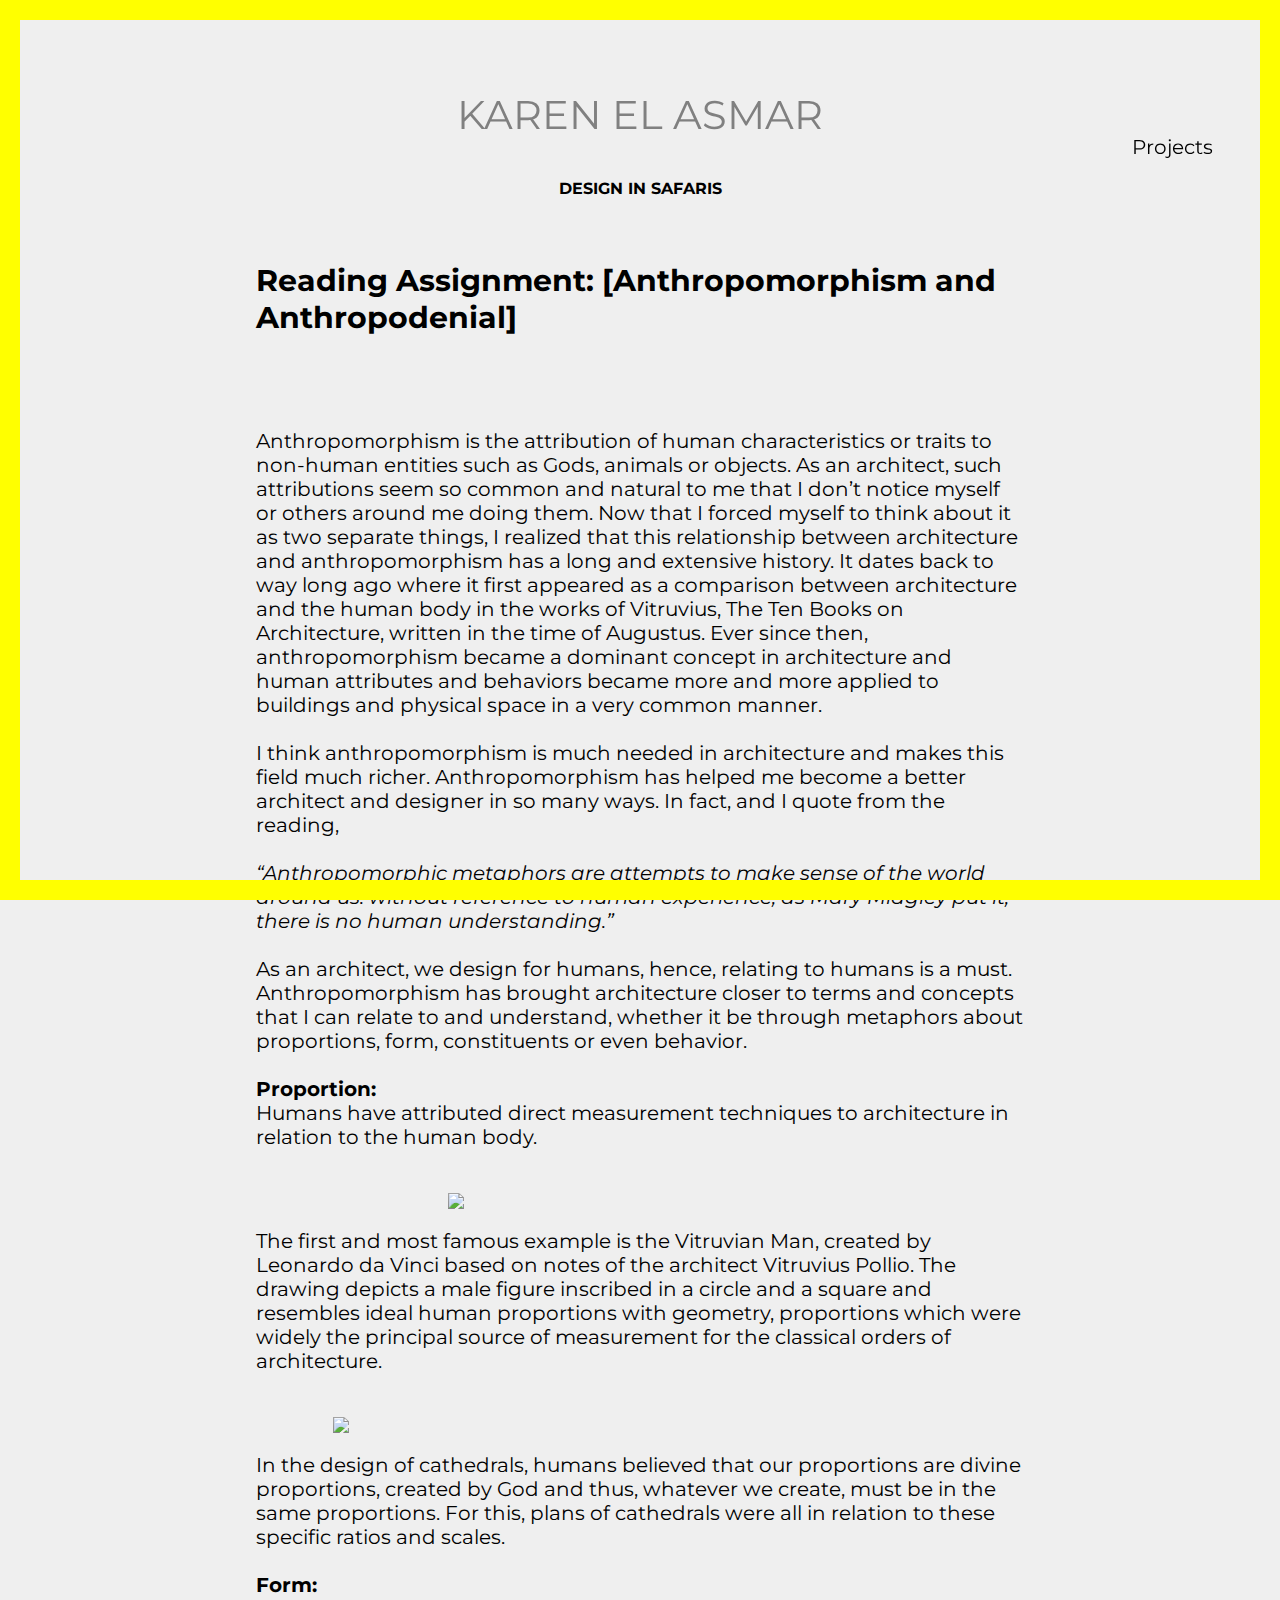
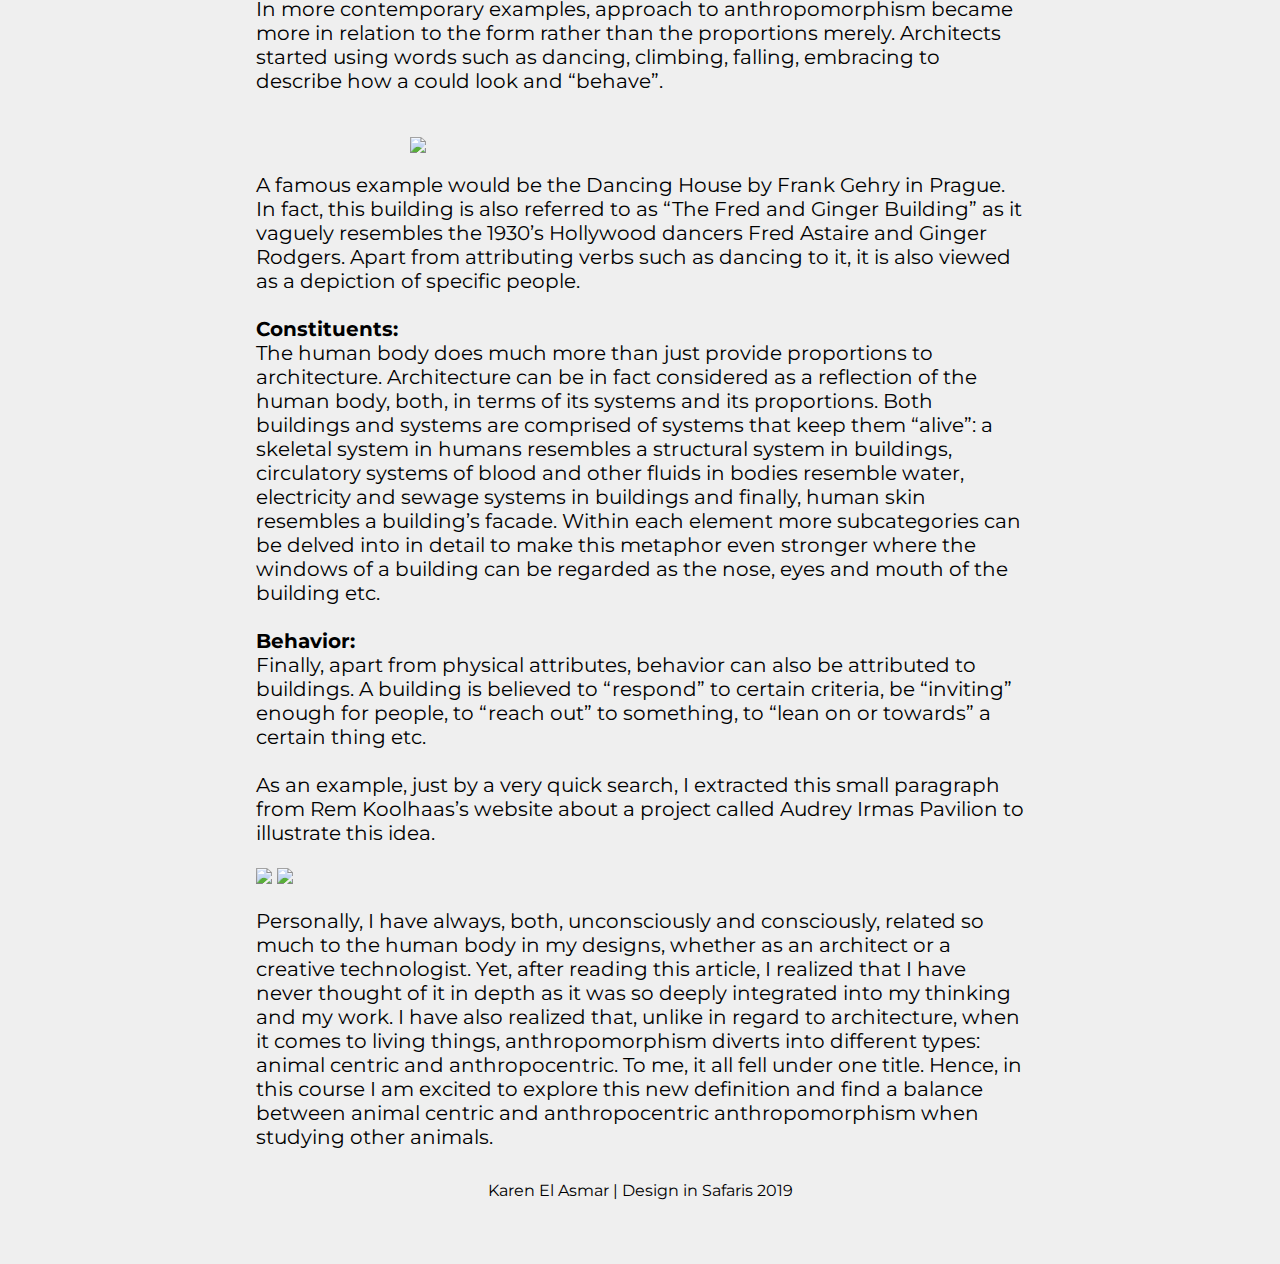
==== pages/week1.html @ d16fe317 "Add files via upload" ====
<!DOCTYPE html>
<html>
<head>
  <meta charset="utf-8">
  <meta name="viewport" content="width=device-width, initial-scale=1">
  <link rel="stylesheet" type="text/css" href="../css/style.css">
  <meta name="author" content="Design In Safaris 2019">

  <style>
  @import url('https://fonts.googleapis.com/css?family=Open+Sans+Condensed:300');
  @import url('https://fonts.googleapis.com/css?family=Montserrat');
  @import url('https://fonts.googleapis.com/css?family=Roboto');
  </style>
</head>
<body>
<div class="container">
  <div class="border"></div>
  <div class="inside2" style="background-color:#efefef">
  
    <div class="title">
      <p><b>KAREN EL ASMAR</b></p>
    </div>
<div>
<p><b>DESIGN IN SAFARIS</b></p>
</div> 
    <div class="nav">
      <ul class="navigationbar">
  <!--       <li>
          <a class="nb" href="about.html">About</a>
        </li> -->
        <li>
          <a class="nb" href="../index.html">Projects</a>
        </li>
      </ul>
    </div>
<div class="assignment1">
  <h2> Reading Assignment: [Anthropomorphism and Anthropodenial]</h2><br><br>
  <p> Anthropomorphism is the attribution of human characteristics or traits to non-human entities such as Gods, animals or objects. As an architect, such attributions seem so common and natural to me that I don’t notice myself or others around me doing them. Now that I forced myself to think about it as two separate things, I realized that this relationship between architecture and anthropomorphism has a long and extensive history. It dates back to way long ago where it first appeared as a comparison between architecture and the human body in the works of Vitruvius, The Ten Books on Architecture, written in the time of Augustus. Ever since then, anthropomorphism became a dominant concept in architecture and human attributes and behaviors became more and more applied to buildings and physical space in a very common manner.<br><br>

I think anthropomorphism is much needed in architecture and makes this field much richer. Anthropomorphism has helped me become a better architect and designer in so many ways. In fact, and I quote from the reading, <br><br><i>“Anthropomorphic metaphors are attempts to make sense of the world around us: without reference to human experience, as Mary Midgley put it, there is no human understanding.”</i> <br><br>

As an architect, we design for humans, hence, relating to humans is a must. Anthropomorphism has brought architecture closer to terms and concepts that I can relate to and understand, whether it be through metaphors about proportions, form, constituents or even behavior. <br><br>
<b>Proportion:</b> <br>
Humans have attributed direct measurement techniques to architecture in relation to the human body. <br><br></p>

<img src="../images/vitruv.jpg" style="width:50%; display: block; margin: auto;">
<p>
The first and most famous example is the Vitruvian Man, created by Leonardo da Vinci based on notes of the architect Vitruvius Pollio. The drawing depicts a male figure inscribed in a circle and a square and resembles ideal human proportions with geometry, proportions which were widely the principal source of measurement for the classical orders of architecture. <br><br></p>

<img src="../images/classic.jpg" style="width:80%; display: block; margin: auto;">
<p>
In the design of cathedrals, 
humans believed that our proportions are divine proportions, created by God and thus, whatever we create, must be in the same proportions. For this, plans of cathedrals were all in relation to these specific ratios and scales. <br><br>

<b>Form:</b><br>
In more contemporary examples, approach to anthropomorphism became more in relation to the form rather than the proportions merely. Architects started using words such as dancing, climbing, falling, embracing to describe how a could look and “behave”. <br><br></p>

<img src="../images/dancing.jpg" style="width:60%; display: block; margin: auto;">
<p>
A famous example would be the Dancing House by Frank Gehry in Prague. In fact, this building is also referred to as “The Fred and Ginger Building” as it vaguely resembles the 1930’s Hollywood dancers Fred Astaire and Ginger Rodgers. Apart from attributing verbs such as dancing to it, it is also viewed as a depiction of specific people. <br><br>

<b>Constituents:</b><br>

The human body does much more than just provide proportions to architecture. Architecture can be in fact considered as a reflection of the human body, both, in terms of its systems and its proportions. Both buildings and systems are comprised of systems that keep them “alive”: a skeletal system in humans resembles a structural system in buildings, circulatory systems of blood and other fluids in bodies resemble water, electricity and sewage systems in buildings and finally, human skin resembles a building’s facade. Within each element more subcategories can be delved into in detail to make this metaphor even stronger where the windows of a building can be regarded as the nose, eyes and mouth of the building etc. <br><br>



<b>Behavior:</b><br>
Finally, apart from physical attributes, behavior can also be attributed to buildings. A building is believed to “respond” to certain criteria, be “inviting” enough for people, to “reach out” to something, to “lean on or towards” a certain thing etc.<br><br>

As an example, just by a very quick search, I extracted this small paragraph from Rem Koolhaas’s website about a project called Audrey Irmas Pavilion to illustrate this idea. <br></p>

<img src="../images/audrey.jpg" style="width:50%; display: inline; margin: auto;">
<img src="../images/rem.jpg" style="width:40%; display: inline; margin: auto;">
<p>

Personally, I have always, both, unconsciously and consciously, related so much to the human body in my designs, whether as an architect or a creative technologist. Yet, after reading this article, I realized that I have never thought of it in depth as it was so deeply integrated into my thinking and my work. I have also realized that, unlike in regard to architecture, when it comes to living things, anthropomorphism diverts into different types: animal centric and anthropocentric. To me, it all fell under one title. Hence, in this course I am excited to explore this new definition and find a balance between animal centric and anthropocentric anthropomorphism when studying other animals. 
</p>

</div>

   <div class="footer">
      <p>Karen El Asmar | Design in Safaris 2019</p>
    </div>
</div>
  </div>
</div>

</body>
</html>
---- css/style.css ----
* {
  box-sizing: border-box;
}


body {
  width: 100%;
  height: 100vh;
  margin: 0;
  padding: 0;
  /*font-family: 'Open Sans Condensed', sans-serif;*/
  font-family: 'Montserrat', sans-serif;
}

.border {
  position: fixed;
  top: 0;
  left: 0;
  border: 20px solid yellow;
  width: 100%;
  height: 100%;
  margin: 0;
  padding: 0;
  box-sizing: border-box;
}


/* Create two equal columns that floats next to each other */
.inside {
  float: left;
  width: 100%;
  padding-top: 50px;
  text-align:center;
/*  margin-right: 1%;*/
  height: 100vh;
  /*background: linear-gradient(5deg, #ffec60, #fffef7);*/

}

.inside2 {
  float: left;
  width: 100%;
  padding-top: 50px;
  text-align:center;
/*  margin-right: 1%;*/
  height: 100%;
  /*background: linear-gradient(5deg, #ffec60, #fffef7);*/

}

/*.column2 {
  float: left;
  width: 79%;
  padding: 10px;
  height: 100%;
}*/
/* Clear floats after the columns */
.container:after {
  content: "";
  display: table;
  clear: both;
}



.title {
  margin-top:2.5%;
  margin-left: 15%;
  margin-right:15%;
  margin-bottom: 0%;
  position: relative;
  font-weight: 200;
  font-style: normal;
  font-size: 30pt;
  color: gray;
}


ul {
  list-style-type: none;
  margin: 0;
  left: 80%;
  top: 15%;
  font-size: 20px;
  padding-right: 30%;
  width: 50%;
  height: 100%; /* Full height */
  position: absolute; /* Make it stick, even on scroll */
  overflow: auto; /* Enable scrolling if the sidenav has too much content */
}
li {
  display: inline;
}

a.nb:link {
  text-decoration: none;
  color: black;
}

a.nb:visited {
  text-decoration: none;
  color: black;
}

a.nb:hover {
  text-decoration: none;
  color: red;
}

a.nb:active {
  text-decoration: none;
  color: red;
}


@media screen and (max-width: 600px) {
  .inside {
    width: 100%;
  }
}
@media screen and (max-width: 600px) {
  .title {
    font-size: 20pt;
  }
}

@media screen and (max-width: 600px) {
  .navigationbar {
    font-size: 15pt;
  }
}



/* Center website */
.main {
  max-width: 1000px;
  margin: auto;
}

.row {
  /*margin: 8px -16px;*/
  margin-top:2.5%;
  margin-left: 20%;
  margin-right:20%;
  margin-bottom: 0%;
  position: relative;
}

/* Add padding BETWEEN each column */
.row,
.row > .column {
  padding: 8px;
}

/* Create four equal columns that floats next to each other */
.column {
  float: left;
  width: 33.33%;
}

/* Clear floats after rows */ 
.row:after {
  content: "";
  display: table;
  clear: both;
}

/* Content */
.content {
  /*background-color: white;*/
  padding: 10px;
}

/* Responsive layout - makes a two column-layout instead of four columns */
@media screen and (max-width: 900px) {
  .column {
    width: 50%;
  }
}

/* Responsive layout - makes the two columns stack on top of each other instead of next to each other */
@media screen and (max-width: 600px) {
  .column {
    width: 100%;
  }
}

@media screen and (max-width: 900px) {
  .title {
    width: 50%;
  }
}

/* Responsive layout - makes the two columns stack on top of each other instead of next to each other */
@media screen and (max-width: 600px) {
  .title {
    width: 100%;
  }
}

.footer{
  margin-top: 2.5%;
  margin-bottom: 5%;
  font-weight: 400;
  font-style: normal;
  font-size: 12pt;
}

.assignment1{
  margin-left: 20%;
  margin-right: 20%;
  margin-top: 5%;
  height:100%;
  text-align: left;
  font-size: 15pt;
}

.assignment2{
  margin-left: 20%;
  margin-right: 20%;
  margin-top: 5%;
  height:100%;
  text-align: left;
  font-size: 15pt;
}

.assignment3{
  margin-left: 20%;
  margin-right: 20%;
  margin-top: 5%;
  height:100%;
  text-align: left;
  font-size: 15pt;
}
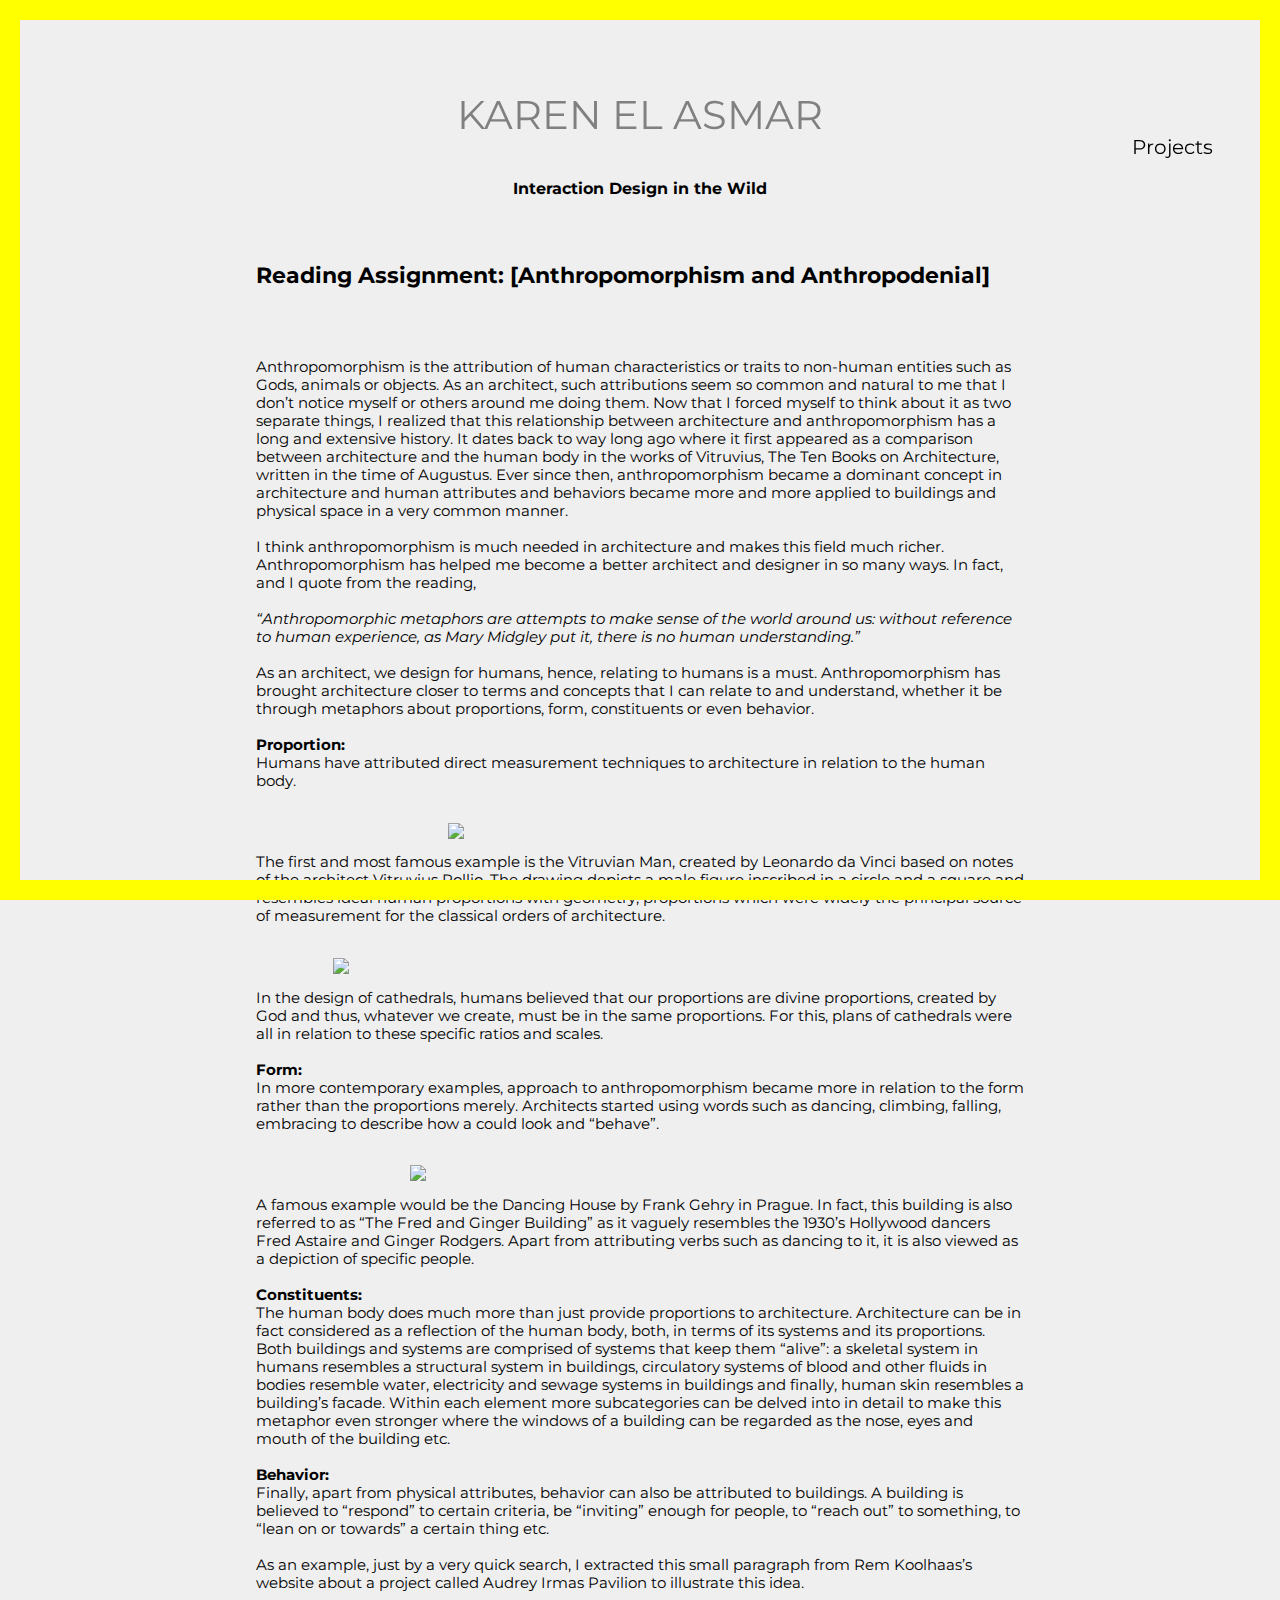
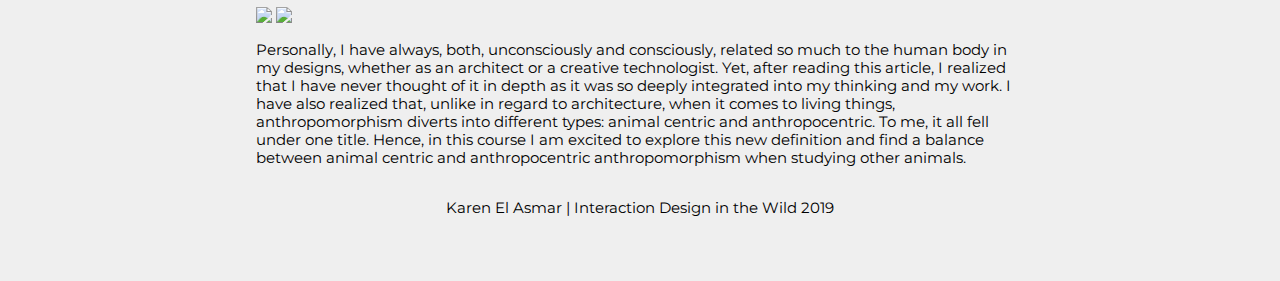
==== commit 2d0edb61: "Update week1.html" ====
--- a/pages/week1.html
+++ b/pages/week1.html
@@ -4,7 +4,7 @@
   <meta charset="utf-8">
   <meta name="viewport" content="width=device-width, initial-scale=1">
   <link rel="stylesheet" type="text/css" href="../css/style.css">
-  <meta name="author" content="Design In Safaris 2019">
+  <meta name="author" content="Interaction Design in the Wild 2019">
 
   <style>
   @import url('https://fonts.googleapis.com/css?family=Open+Sans+Condensed:300');
@@ -21,7 +21,7 @@
       <p><b>KAREN EL ASMAR</b></p>
     </div>
 <div>
-<p><b>DESIGN IN SAFARIS</b></p>
+<p><b>Interaction Design in the Wild</b></p>
 </div> 
     <div class="nav">
       <ul class="navigationbar">
@@ -80,7 +80,7 @@
 </div>
 
    <div class="footer">
-      <p>Karen El Asmar | Design in Safaris 2019</p>
+      <p>Karen El Asmar | Interaction Design in the Wild 2019</p>
     </div>
 </div>
   </div>
--- a/css/style.css
+++ b/css/style.css
@@ -204,7 +204,7 @@
   margin-bottom: 5%;
   font-weight: 400;
   font-style: normal;
-  font-size: 12pt;
+  font-size: 11pt;
 }
 
 .assignment1{
@@ -213,7 +213,7 @@
   margin-top: 5%;
   height:100%;
   text-align: left;
-  font-size: 15pt;
+  font-size: 11pt;
 }
 
 .assignment2{
@@ -222,7 +222,7 @@
   margin-top: 5%;
   height:100%;
   text-align: left;
-  font-size: 15pt;
+  font-size: 11pt;
 }
 
 .assignment3{
@@ -231,6 +231,6 @@
   margin-top: 5%;
   height:100%;
   text-align: left;
-  font-size: 15pt;
-}
-
+  font-size: 11pt;
+}
+
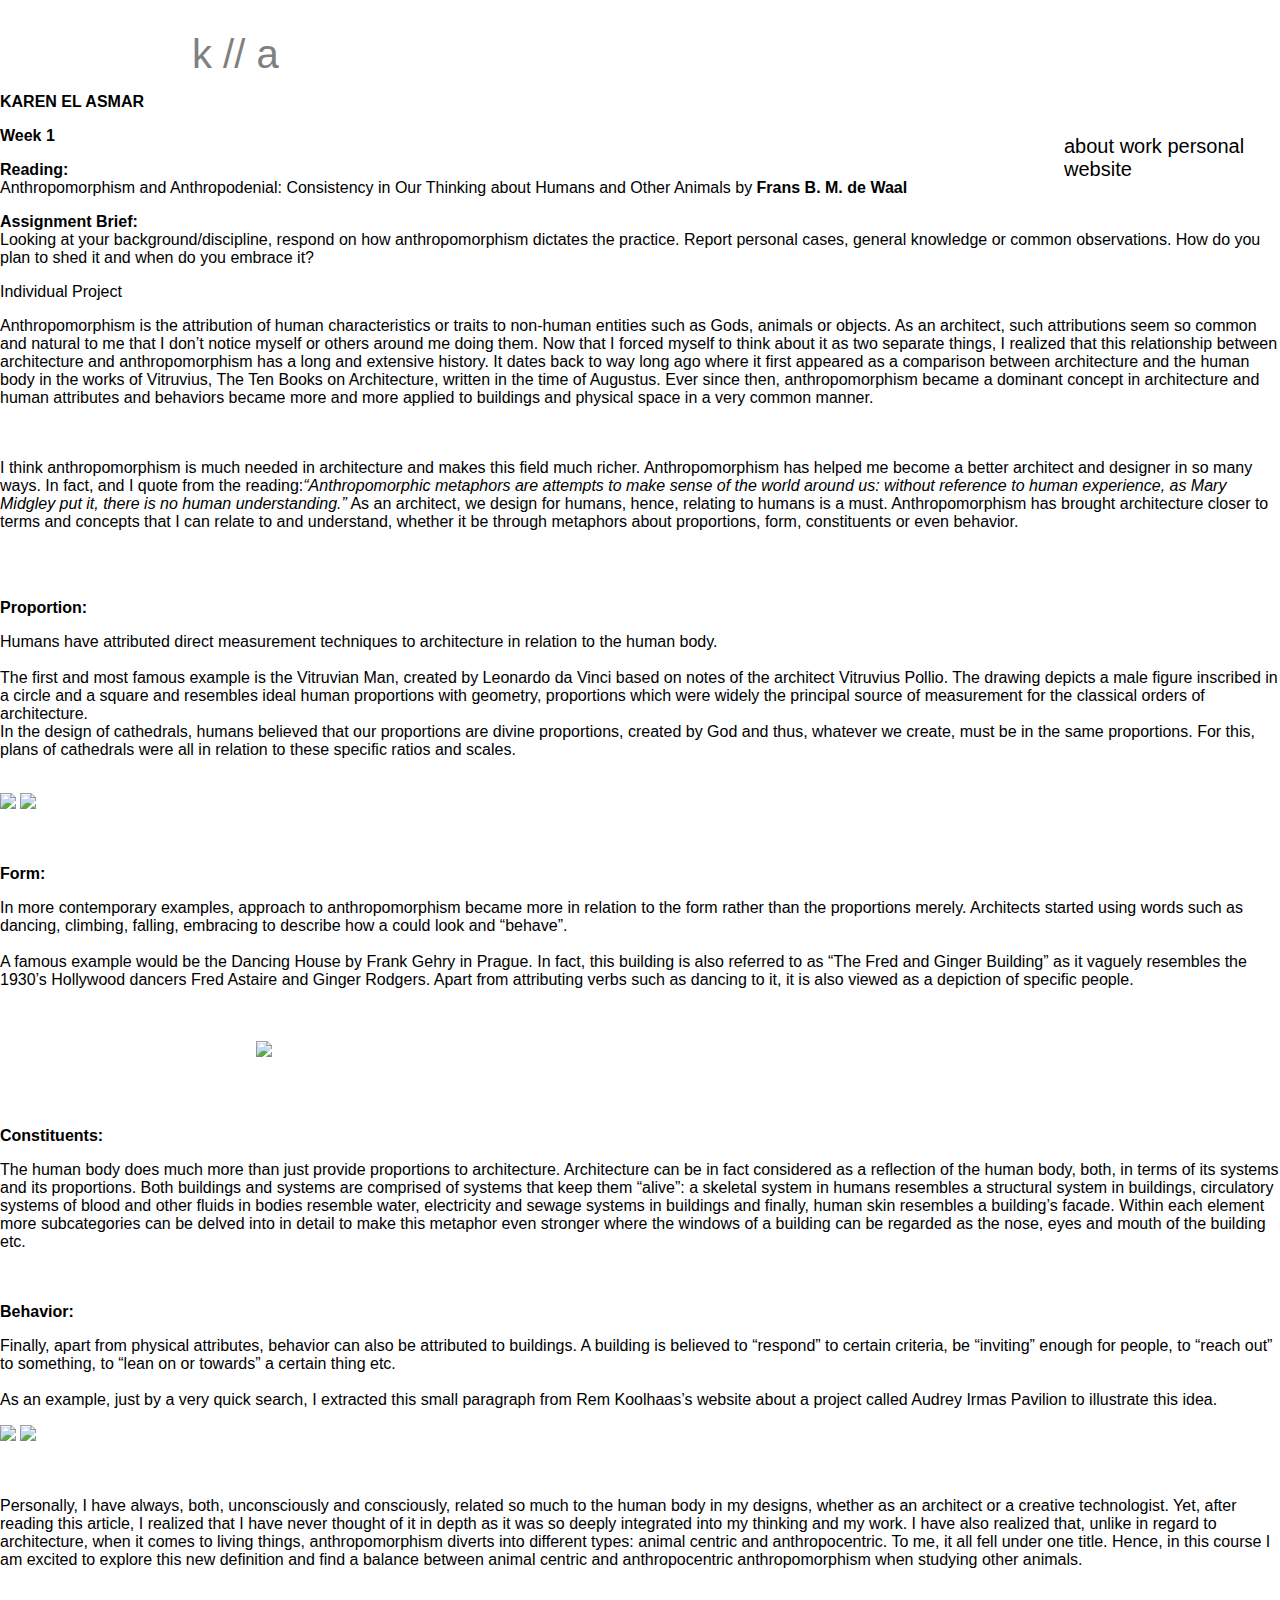
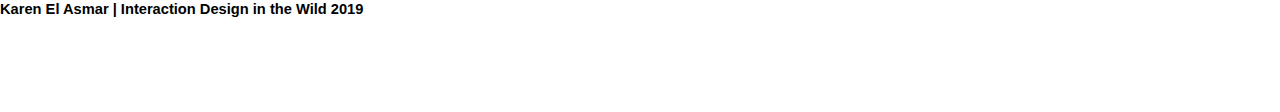
==== commit d412d7dd: "Add files via upload" ====
--- a/pages/week1.html
+++ b/pages/week1.html
@@ -3,88 +3,99 @@
 <head>
   <meta charset="utf-8">
   <meta name="viewport" content="width=device-width, initial-scale=1">
+  <meta name="author" content="Interaction Design in the Wild">
   <link rel="stylesheet" type="text/css" href="../css/style.css">
-  <meta name="author" content="Interaction Design in the Wild 2019">
+  <title>Reading Response | Interaction Design in the Wild</title>
 
   <style>
-  @import url('https://fonts.googleapis.com/css?family=Open+Sans+Condensed:300');
-  @import url('https://fonts.googleapis.com/css?family=Montserrat');
   @import url('https://fonts.googleapis.com/css?family=Roboto');
   </style>
+
 </head>
+
 <body>
+
 <div class="container">
-  <div class="border"></div>
-  <div class="inside2" style="background-color:#efefef">
-  
-    <div class="title">
-      <p><b>KAREN EL ASMAR</b></p>
-    </div>
+
+ <p class ="title"><b>k // a</b></p>
+  <p><b>KAREN EL ASMAR</b></p>
+
 <div>
-<p><b>Interaction Design in the Wild</b></p>
-</div> 
-    <div class="nav">
-      <ul class="navigationbar">
-  <!--       <li>
-          <a class="nb" href="about.html">About</a>
-        </li> -->
+  <ul class="navigationbar">
+    <li>
+      <a class="nb" href="../about.html">about</a>
+    </li>
+    <li>
+      <a class="nb" href="../index.html">work</a>
+    </li>
         <li>
-          <a class="nb" href="../index.html">Projects</a>
-        </li>
-      </ul>
-    </div>
-<div class="assignment1">
-  <h2> Reading Assignment: [Anthropomorphism and Anthropodenial]</h2><br><br>
-  <p> Anthropomorphism is the attribution of human characteristics or traits to non-human entities such as Gods, animals or objects. As an architect, such attributions seem so common and natural to me that I don’t notice myself or others around me doing them. Now that I forced myself to think about it as two separate things, I realized that this relationship between architecture and anthropomorphism has a long and extensive history. It dates back to way long ago where it first appeared as a comparison between architecture and the human body in the works of Vitruvius, The Ten Books on Architecture, written in the time of Augustus. Ever since then, anthropomorphism became a dominant concept in architecture and human attributes and behaviors became more and more applied to buildings and physical space in a very common manner.<br><br>
+      <a class="nb" href="https://www.karenasmar.com/">personal website</a>
+    </li>
+  </ul>
+</div>
 
-I think anthropomorphism is much needed in architecture and makes this field much richer. Anthropomorphism has helped me become a better architect and designer in so many ways. In fact, and I quote from the reading, <br><br><i>“Anthropomorphic metaphors are attempts to make sense of the world around us: without reference to human experience, as Mary Midgley put it, there is no human understanding.”</i> <br><br>
 
-As an architect, we design for humans, hence, relating to humans is a must. Anthropomorphism has brought architecture closer to terms and concepts that I can relate to and understand, whether it be through metaphors about proportions, form, constituents or even behavior. <br><br>
-<b>Proportion:</b> <br>
-Humans have attributed direct measurement techniques to architecture in relation to the human body. <br><br></p>
+<div class="weeks">
 
-<img src="../images/vitruv.jpg" style="width:50%; display: block; margin: auto;">
-<p>
-The first and most famous example is the Vitruvian Man, created by Leonardo da Vinci based on notes of the architect Vitruvius Pollio. The drawing depicts a male figure inscribed in a circle and a square and resembles ideal human proportions with geometry, proportions which were widely the principal source of measurement for the classical orders of architecture. <br><br></p>
+<div class="briefdes">
+  <p><b>Week 1</b></p>
+<p><b>Reading:</b> <br><span class="grey">Anthropomorphism and Anthropodenial: Consistency in Our Thinking about Humans and Other Animals by <b>Frans B. M. de Waal</b></span></p>
+  <p><b>Assignment Brief:</b><br><span class="grey">Looking at your background/discipline, respond on how anthropomorphism dictates the practice. Report personal cases, general knowledge or common observations. How do you plan to shed it and when do you embrace it?</span></p>
+<p> Individual Project</p>
 
-<img src="../images/classic.jpg" style="width:80%; display: block; margin: auto;">
-<p>
-In the design of cathedrals, 
-humans believed that our proportions are divine proportions, created by God and thus, whatever we create, must be in the same proportions. For this, plans of cathedrals were all in relation to these specific ratios and scales. <br><br>
+</div>
 
-<b>Form:</b><br>
-In more contemporary examples, approach to anthropomorphism became more in relation to the form rather than the proportions merely. Architects started using words such as dancing, climbing, falling, embracing to describe how a could look and “behave”. <br><br></p>
+<div class="bodytext">
+  <p>Anthropomorphism is the attribution of human characteristics or traits to non-human entities such as Gods, animals or objects. As an architect, such attributions seem so common and natural to me that I don’t notice myself or others around me doing them. Now that I forced myself to think about it as two separate things, I realized that this relationship between architecture and anthropomorphism has a long and extensive history. It dates back to way long ago where it first appeared as a comparison between architecture and the human body in the works of Vitruvius, The Ten Books on Architecture, written in the time of Augustus. Ever since then, anthropomorphism became a dominant concept in architecture and human attributes and behaviors became more and more applied to buildings and physical space in a very common manner.<br><br><br></p>
+
+<p>I think anthropomorphism is much needed in architecture and makes this field much richer. Anthropomorphism has helped me become a better architect and designer in so many ways. In fact, and I quote from the reading:<i>“Anthropomorphic metaphors are attempts to make sense of the world around us: without reference to human experience, as Mary Midgley put it, there is no human understanding.”</i> As an architect, we design for humans, hence, relating to humans is a must. Anthropomorphism has brought architecture closer to terms and concepts that I can relate to and understand, whether it be through metaphors about proportions, form, constituents or even behavior.</p> <br><br>
+<p class="black"><b>Proportion:</b></p>
+<p>Humans have attributed direct measurement techniques to architecture in relation to the human body.<br><br>
+The first and most famous example is the Vitruvian Man, created by Leonardo da Vinci based on notes of the architect Vitruvius Pollio. The drawing depicts a male figure inscribed in a circle and a square and resembles ideal human proportions with geometry, proportions which were widely the principal source of measurement for the classical orders of architecture. <br>
+In the design of cathedrals, humans believed that our proportions are divine proportions, created by God and thus, whatever we create, must be in the same proportions. For this, plans of cathedrals were all in relation to these specific ratios and scales. <br><br></p>
+
+
+<img src="../images/vitruv.jpg" style="width:25%; display: inline; margin: auto;">
+<img src="../images/classic.jpg" style="width:73%; display: inline; margin: auto;">
+<br><br><br>
+
+
+<p class="black"><b>Form:</b></p>
+<p>In more contemporary examples, approach to anthropomorphism became more in relation to the form rather than the proportions merely. Architects started using words such as dancing, climbing, falling, embracing to describe how a could look and “behave”. <br><br>
+A famous example would be the Dancing House by Frank Gehry in Prague. In fact, this building is also referred to as “The Fred and Ginger Building” as it vaguely resembles the 1930’s Hollywood dancers Fred Astaire and Ginger Rodgers. Apart from attributing verbs such as dancing to it, it is also viewed as a depiction of specific people. </p><br><br>
 
 <img src="../images/dancing.jpg" style="width:60%; display: block; margin: auto;">
-<p>
-A famous example would be the Dancing House by Frank Gehry in Prague. In fact, this building is also referred to as “The Fred and Ginger Building” as it vaguely resembles the 1930’s Hollywood dancers Fred Astaire and Ginger Rodgers. Apart from attributing verbs such as dancing to it, it is also viewed as a depiction of specific people. <br><br>
 
-<b>Constituents:</b><br>
-
-The human body does much more than just provide proportions to architecture. Architecture can be in fact considered as a reflection of the human body, both, in terms of its systems and its proportions. Both buildings and systems are comprised of systems that keep them “alive”: a skeletal system in humans resembles a structural system in buildings, circulatory systems of blood and other fluids in bodies resemble water, electricity and sewage systems in buildings and finally, human skin resembles a building’s facade. Within each element more subcategories can be delved into in detail to make this metaphor even stronger where the windows of a building can be regarded as the nose, eyes and mouth of the building etc. <br><br>
+<br><br><br>
+<p><b class="black">Constituents:</b></p>
+<p>The human body does much more than just provide proportions to architecture. Architecture can be in fact considered as a reflection of the human body, both, in terms of its systems and its proportions. Both buildings and systems are comprised of systems that keep them “alive”: a skeletal system in humans resembles a structural system in buildings, circulatory systems of blood and other fluids in bodies resemble water, electricity and sewage systems in buildings and finally, human skin resembles a building’s facade. Within each element more subcategories can be delved into in detail to make this metaphor even stronger where the windows of a building can be regarded as the nose, eyes and mouth of the building etc. <br><br><br></p>
 
 
-
-<b>Behavior:</b><br>
-Finally, apart from physical attributes, behavior can also be attributed to buildings. A building is believed to “respond” to certain criteria, be “inviting” enough for people, to “reach out” to something, to “lean on or towards” a certain thing etc.<br><br>
-
+<p><b class="black">Behavior:</b></p>
+<p>Finally, apart from physical attributes, behavior can also be attributed to buildings. A building is believed to “respond” to certain criteria, be “inviting” enough for people, to “reach out” to something, to “lean on or towards” a certain thing etc.<br><br>
 As an example, just by a very quick search, I extracted this small paragraph from Rem Koolhaas’s website about a project called Audrey Irmas Pavilion to illustrate this idea. <br></p>
 
 <img src="../images/audrey.jpg" style="width:50%; display: inline; margin: auto;">
 <img src="../images/rem.jpg" style="width:40%; display: inline; margin: auto;">
-<p>
+<br><br><br>
 
-Personally, I have always, both, unconsciously and consciously, related so much to the human body in my designs, whether as an architect or a creative technologist. Yet, after reading this article, I realized that I have never thought of it in depth as it was so deeply integrated into my thinking and my work. I have also realized that, unlike in regard to architecture, when it comes to living things, anthropomorphism diverts into different types: animal centric and anthropocentric. To me, it all fell under one title. Hence, in this course I am excited to explore this new definition and find a balance between animal centric and anthropocentric anthropomorphism when studying other animals. 
+<p>Personally, I have always, both, unconsciously and consciously, related so much to the human body in my designs, whether as an architect or a creative technologist. Yet, after reading this article, I realized that I have never thought of it in depth as it was so deeply integrated into my thinking and my work. I have also realized that, unlike in regard to architecture, when it comes to living things, anthropomorphism diverts into different types: animal centric and anthropocentric. To me, it all fell under one title. Hence, in this course I am excited to explore this new definition and find a balance between animal centric and anthropocentric anthropomorphism when studying other animals. 
 </p>
+
 
 </div>
 
-   <div class="footer">
-      <p>Karen El Asmar | Interaction Design in the Wild 2019</p>
-    </div>
 </div>
+
+
+    <div class="footer">
+          <p><b>Karen El Asmar | Interaction Design in the Wild 2019</b></p>
+      <div class="spacer">
+      <br>
+      </div>
+    </div>  
+
   </div>
-</div>
 
 </body>
 </html>
